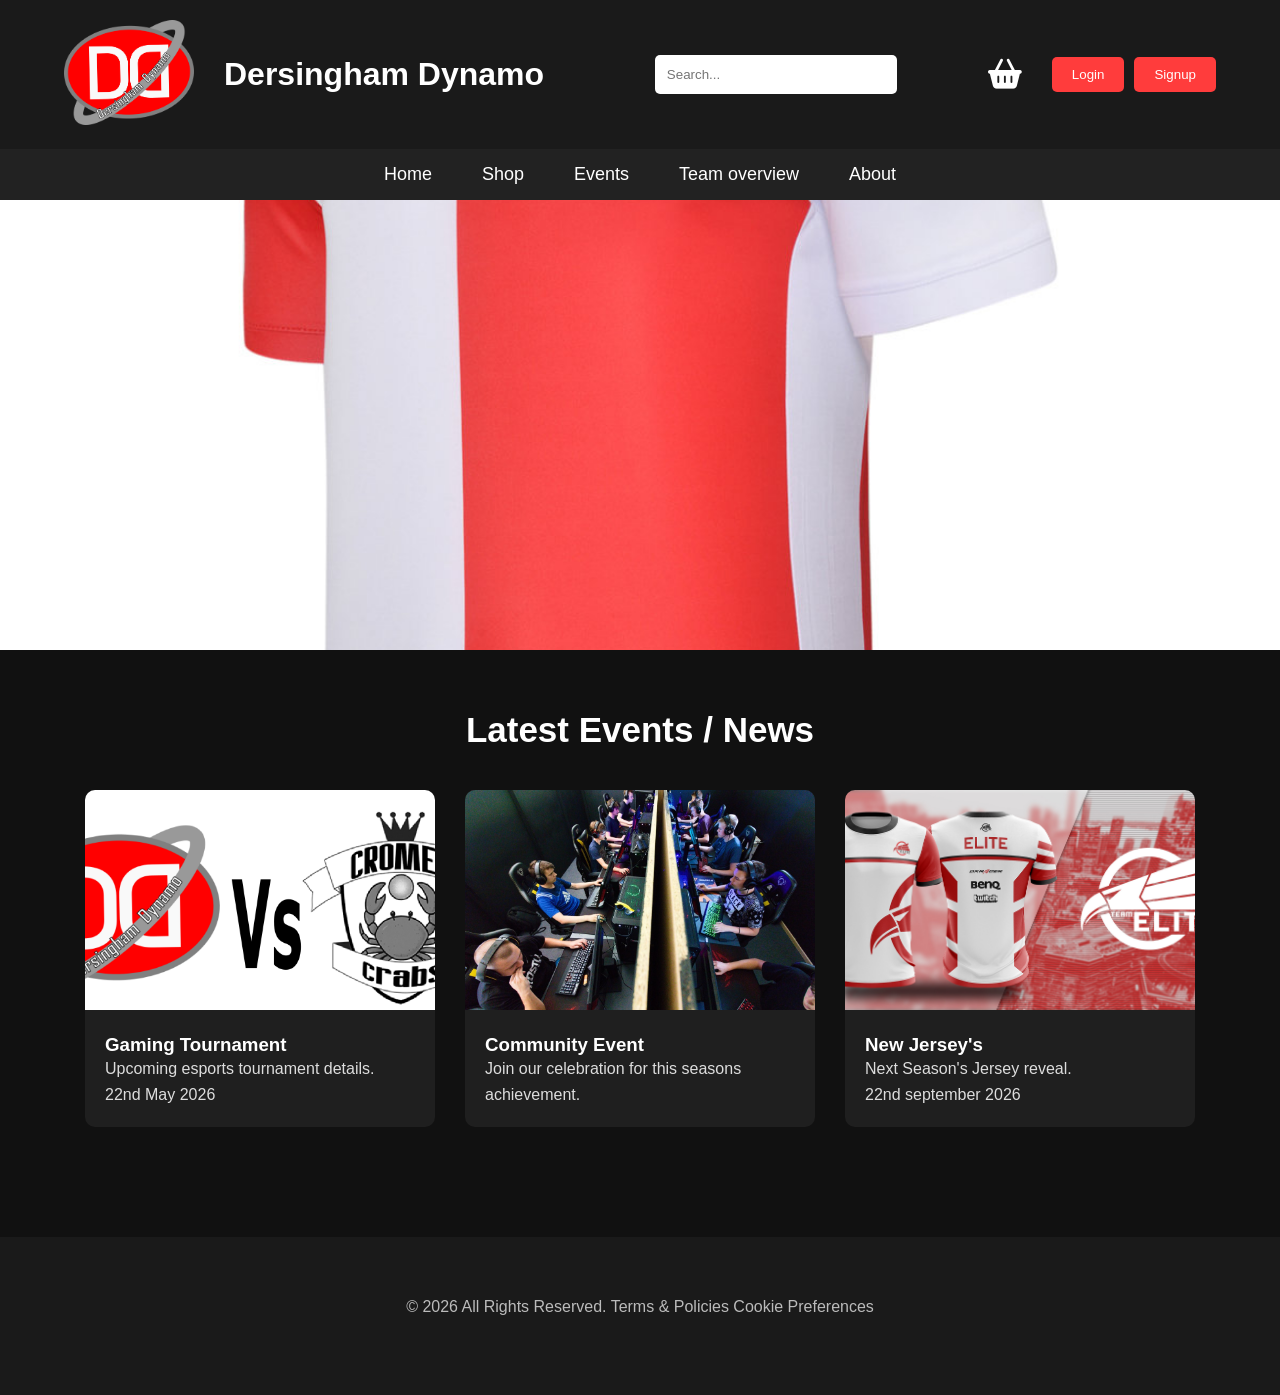
==== index.html @ 7e0af605 "Home-Shop-Event done" ====
<!DOCTYPE html>
<html lang="en">
<head>
    <meta charset="UTF-8">
    <meta name="viewport" content="width=device-width, initial-scale=1.0">
    <title>Gaming Esports Homepage</title>
    <link rel="stylesheet" href="stylesheet/style.css">

    <!-- Font Awesome Icons -->
    <link rel="stylesheet"
    href="https://cdnjs.cloudflare.com/ajax/libs/font-awesome/6.5.1/css/all.min.css">

</head>
<body>

    <!-- ================= HEADER ================= -->

    <header>

        <div class="top-header">

            <!-- Logo -->
            <div class="logo">
                <img src="Assets/Logo & Jersy/Logo 2 ALT.png" alt="Website Logo">
            </div>

            <h1>
                Dersingham Dynamo
            </h1>

            <!-- Search Bar -->
            <div class="search-container">
                <input type="text" placeholder="Search...">
            </div>

            <!-- Basket Icon -->
            <div class="basket-icon">
                <i class="fa-solid fa-basket-shopping"></i>
            </div>

            <!-- Login & Signup -->
            <div class="auth-buttons">
                <button>Login</button>
                <button>Signup</button>
            </div>

        </div>

        <!-- Navigation -->
        <nav>

            <ul>

                <li><a href="index.html">Home</a></li>

                <li><a href="shop.html">Shop</a></li>

                <li><a href="event.html">Events</a></li>

                <li><a href="teamovr.html">Team overview</a></li>

                <li><a href="about.html">About</a></li>
            </ul>

        </nav>

    </header>

    <!-- ================= BANNER SLIDESHOW ================= -->

    <section class="banner-slideshow">

        <div class="banner-slide active">
            <img src="Assets/Logo & Jersy/Sportstyle design 1.png" alt="Banner Image 1">
        </div>

        <div class="banner-slide">
            <img src="Assets/Logo & Jersy/Sportstyle design 2.png" alt="Banner Image 2">
        </div>

        <div class="banner-slide">
            <img src="Assets/Logo & Jersy/Jersey 2.jpg" alt="Banner Image 3">
        </div>

    </section>

    <!-- ================= LATEST EVENTS / NEWS ================= -->

    <section class="latest-news">

        <h2>Latest Events / News</h2>

        <div class="news-container">

            <!-- NEWS BOX 1 -->
            <div class="news-box">

                <div class="news-image">
                    <img src="Assets/Event/Matchup.png" alt="News Image 1">
                </div>

                <div class="news-text">
                    <a href="event.html" referrerpolicy="Gaming Tournament"><h3>Gaming Tournament</h3></a>
                    <p>Upcoming esports tournament details.<br> 22nd May 2026</p>
                </div>

            </div>

            <!-- NEWS BOX 2 -->
            <div class="news-box">

                <div class="news-image">
                    <img src="Assets/Event/group pic.jpg" alt="Event">
                </div>

                <div class="news-text">
                    <a href="event.html" referrerpolicy="Gaming Tournament"><h3>Community Event</h3></a>
                    <p>
                        Join our celebration for this seasons achievement.
                    </p>
                </div>

            </div>

            <!-- NEWS BOX 3 -->
            <div class="news-box">

                <div class="news-image">
                    <img src="Assets/Logo & Jersy/Jersey 2.jpg" alt="Event">
                </div>

                <div class="news-text">
                    <a href="event.html" referrerpolicy="Gaming Tournament"><h3>New Jersey's</h3></a>
                    <p>
                        Next Season's Jersey reveal.<br> 22nd september 2026
                    </p>
                </div>

            </div>

        </div>

    </section>

    <!-- ================= FOOTER ================= -->

    <footer>
        <br><br>
        <p>
            © 2026 All Rights Reserved.
            Terms & Policies
            Cookie Preferences
        </p>
        <br><br><br>
    </footer>

    <script src="Jscript/script.js"></script>

</body>
</html>
---- stylesheet/style.css ----
/* ================= GLOBAL ================= */
*{
    margin:0;
    padding:0;
    box-sizing:border-box;
}

body{
    font-family:Arial, sans-serif;
    background:#111;
    color:white;
}

/* ================= HEADER ================= */
header{
    width:100%;
    background:#1a1a1a;
}

/* TOP HEADER */
.top-header{
    width:100%;
    display:flex;
    justify-content:space-between;
    align-items:center;
    padding:20px 5%;
    flex-wrap:wrap;
}

/* LOGO */
.logo img{
    width: 130px;
    height:auto;
    /* padding: 15px; */
}

/* title text */
h1{
    text-align:center;
    padding:30px;
}

/* SEARCH BAR */
.search-container{
    flex:1;
    display:flex;
    justify-content:center;
    /* padding:10px; */
    position: relative;
}

.search-container input{
    width:60%;
    padding:12px;
    border:none;
    border-radius:5px;
    outline:none;
}

/* BASKET */
.basket-icon{
    padding: 10px;
}

.basket-icon i{
    padding-right: 20px;
    font-size: 30px;
    cursor: pointer;
}

/* LOGIN SIGNUP BUTTONS */
.auth-buttons{
    display:flex;
    gap:10px;
}

.auth-buttons button{
    padding:10px 20px;
    border:none;
    background:#ff3c3c;
    color:white;
    cursor:pointer;
    border-radius:5px;
    transition:0.3s;
}

.auth-buttons button:hover{
    background:#ff5f5f;
    /* width: 2px; */
}

/* ================= NAVIGATION ================= */
nav{
    width:100%;
    background:#222;
}

nav ul{
    display:flex;
    justify-content:center;
    align-items:center;
    list-style:none;
    padding:15px 0;
    gap:50px;
}

/* nav ul li:hover{
    border: 2px solid #ff3c3c;
} */

nav ul li a{
    text-decoration:none;
    color:white;
    font-size:18px;
    transition:0.3s;
}

nav ul li a:hover{
    color:#ff3c3c;
    /* border: 2px solid #ff3c3c; */
}

/* ================= BANNER ================= */
.banner-slideshow{
    width:100%;
    height:450px;
    overflow:hidden;
    position:relative;
}

.banner-slide{
    width:100%;
    height:100%;
    display:none;
}

.banner-slide.active{
    display:block;
}

.banner-slide img{
    width:100%;
    height:100%;
    object-fit:cover;
}

/* ================= LATEST NEWS ================= */
.latest-news{
    width:100%;
    padding:60px 5%;
}

.latest-news h2{
    text-align:center;
    margin-bottom:40px;
    font-size:35px;
}

/* NEWS CONTAINER */
.news-container{
    display:flex;
    justify-content:center;
    gap:30px;
    flex-wrap:wrap;
}

/* NEWS BOX */
.news-box{
    width:350px;
    background:#1f1f1f;
    border-radius:10px;
    overflow:hidden;
    transition:0.3s;
}

.news-box:hover{
    transform:translateY(-5px);
}

/* IMAGE */
.news-image img{
    width:100%;
    height:220px;
    object-fit:cover;
}

/* TEXT */
.news-text{
    padding:20px;
}

.news-text a{
    text-decoration: none;
    color: white;
}

.news-text a:hover{
    text-decoration: underline;
    color: #ff3c3c;
}

.news-text p{
    line-height:1.6;
    color:#dddddd;
}

/* ================= FOOTER ================= */
footer{
    width:100%;
    background:#1a1a1a;
    text-align:center;
    padding:25px;
    margin-top:50px;
}

footer p{
    color:#bbb;
}

/* ================= RESPONSIVE ================= */
@media(max-width:900px){

    .top-header{
        flex-direction:column;
        gap:20px;
    }

    .search-container{
        width:100%;
    }

    .search-container input{
        width:100%;
    }

    nav ul{
        gap:20px;
        flex-wrap:wrap;
    }

    .banner-slideshow{
        height:300px;
    }

}
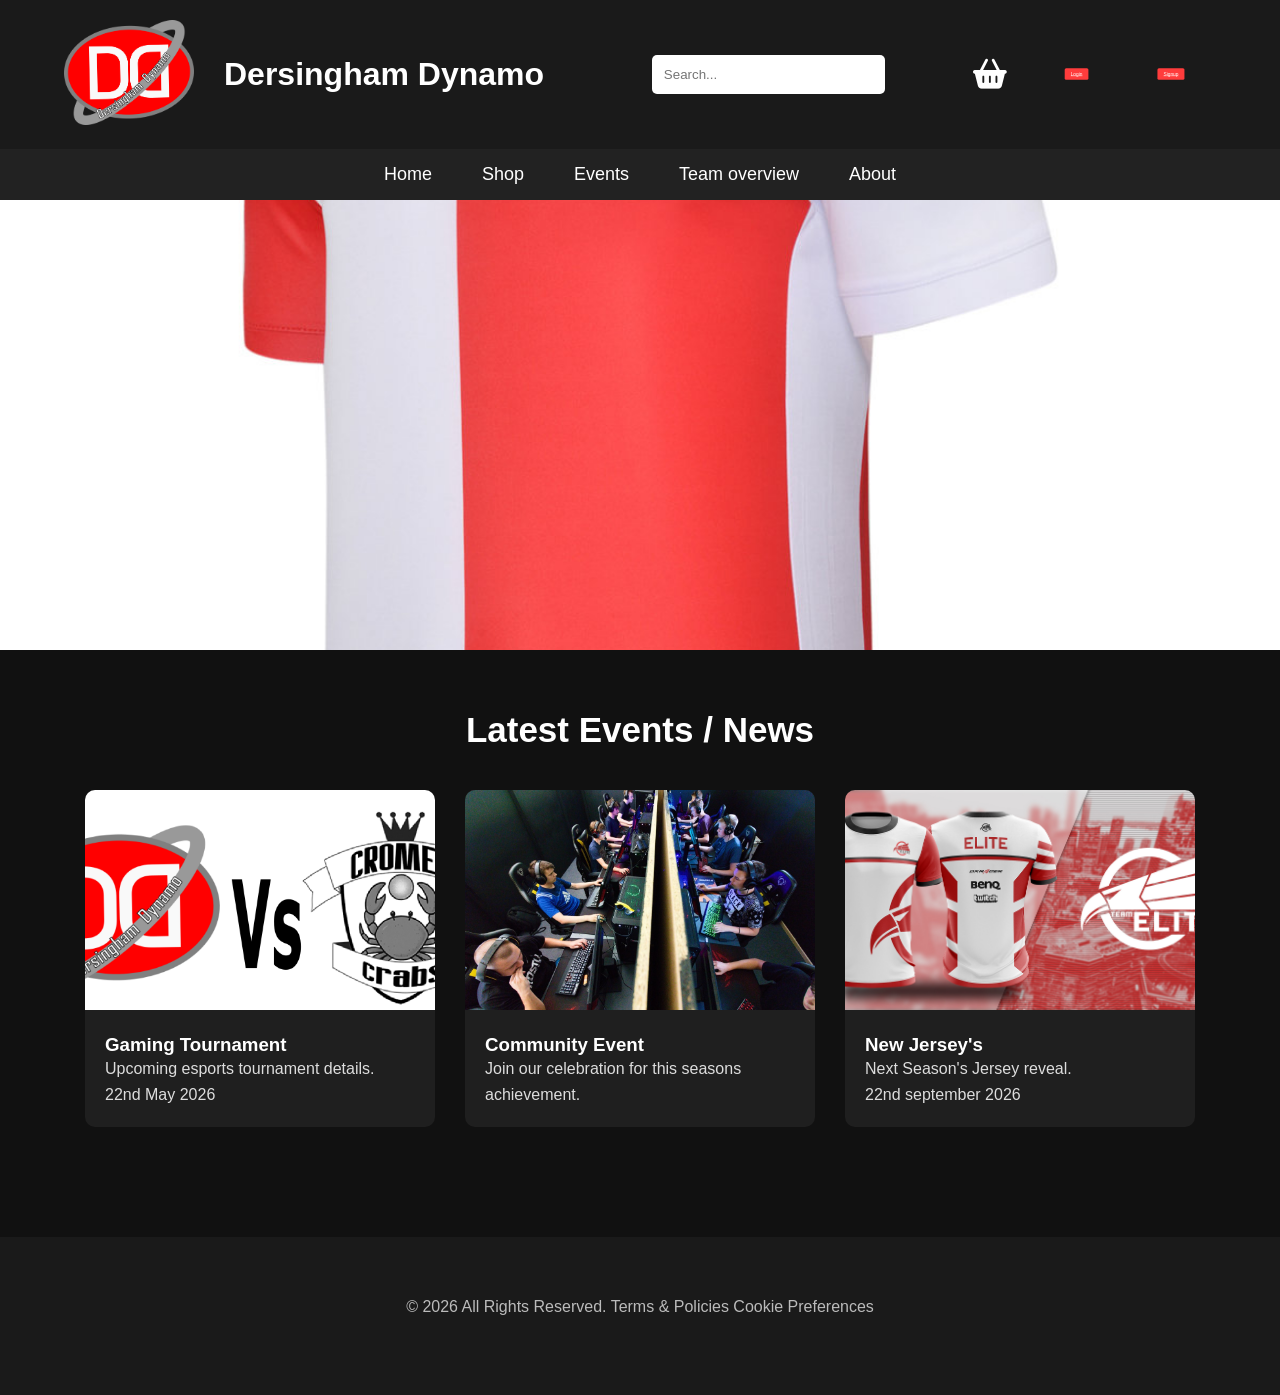
==== commit 7d4f69db: "login forms" ====
--- a/index.html
+++ b/index.html
@@ -40,8 +40,15 @@
 
             <!-- Login & Signup -->
             <div class="auth-buttons">
-                <button>Login</button>
-                <button>Signup</button>
+
+                <a href="login.html">
+                    Login
+                </a>
+
+                <a href="signup.html">
+                    Signup
+                </a>
+
             </div>
 
         </div>
@@ -100,7 +107,7 @@
                 </div>
 
                 <div class="news-text">
-                    <a href="event.html" referrerpolicy="Gaming Tournament"><h3>Gaming Tournament</h3></a>
+                    <a href="event.html"><h3>Gaming Tournament</h3></a>
                     <p>Upcoming esports tournament details.<br> 22nd May 2026</p>
                 </div>
 
@@ -114,7 +121,7 @@
                 </div>
 
                 <div class="news-text">
-                    <a href="event.html" referrerpolicy="Gaming Tournament"><h3>Community Event</h3></a>
+                    <a href="event.html"><h3>Community Event</h3></a>
                     <p>
                         Join our celebration for this seasons achievement.
                     </p>
@@ -130,7 +137,7 @@
                 </div>
 
                 <div class="news-text">
-                    <a href="event.html" referrerpolicy="Gaming Tournament"><h3>New Jersey's</h3></a>
+                    <a href="event.html"><h3>New Jersey's</h3></a>
                     <p>
                         Next Season's Jersey reveal.<br> 22nd september 2026
                     </p>
--- a/stylesheet/style.css
+++ b/stylesheet/style.css
@@ -74,7 +74,7 @@
     gap:10px;
 }
 
-.auth-buttons button{
+.auth-buttons a{
     padding:10px 20px;
     border:none;
     background:#ff3c3c;
@@ -82,9 +82,10 @@
     cursor:pointer;
     border-radius:5px;
     transition:0.3s;
-}
-
-.auth-buttons button:hover{
+    transform: scale(0.3);
+}
+
+.auth-buttons a:hover{
     background:#ff5f5f;
     /* width: 2px; */
 }
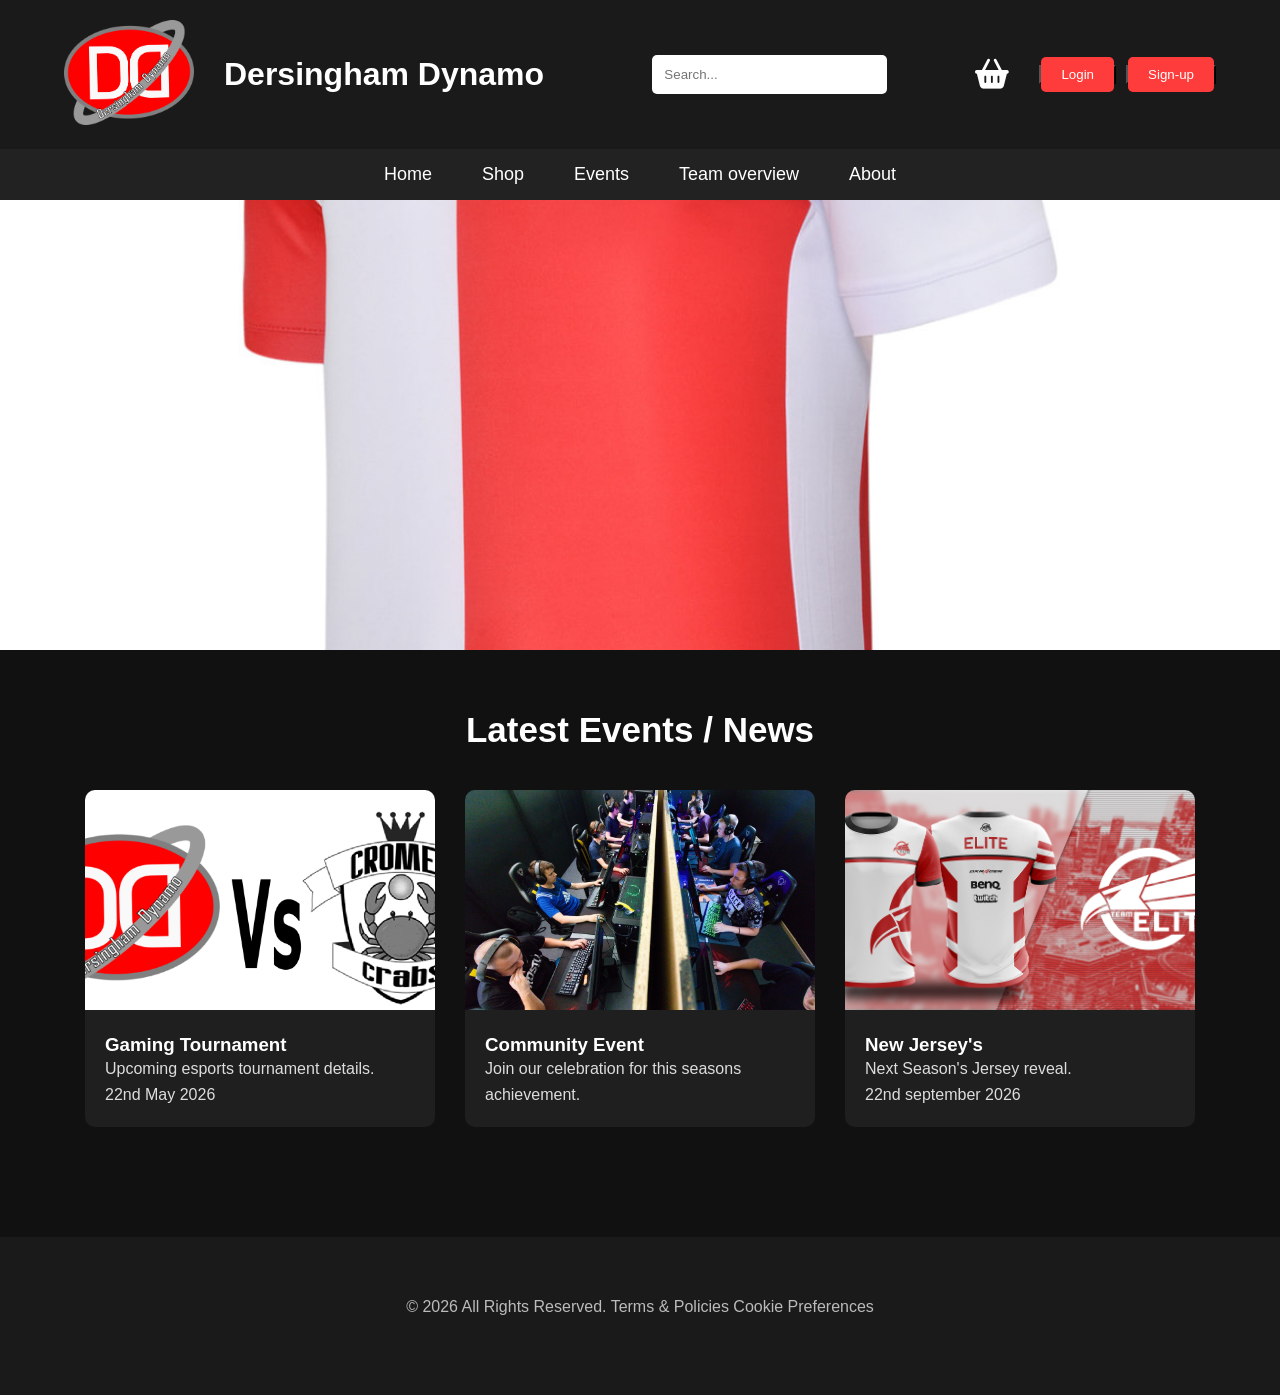
==== commit a91f202e: "Finishing touches applied" ====
--- a/index.html
+++ b/index.html
@@ -41,14 +41,17 @@
             <!-- Login & Signup -->
             <div class="auth-buttons">
 
-                <a href="login.html">
-                    Login
-                </a>
+                <button>
+                    <a href="login.html">
+                        Login
+                    </a>
+                </button>
 
-                <a href="signup.html">
-                    Signup
-                </a>
-
+                <button>
+                    <a href="signup.html">
+                        Sign-up
+                    </a>
+                </button>
             </div>
 
         </div>
@@ -151,7 +154,7 @@
 
     <!-- ================= FOOTER ================= -->
 
-    <footer>
+    <!-- <footer>
         <br><br>
         <p>
             © 2026 All Rights Reserved.
@@ -159,9 +162,20 @@
             Cookie Preferences
         </p>
         <br><br><br>
-    </footer>
+    </footer> -->
 
     <script src="Jscript/script.js"></script>
 
 </body>
+
+<footer>
+    <br><br>
+    <p>
+        © 2026 All Rights Reserved.
+        Terms & Policies
+        Cookie Preferences
+    </p>
+    <br><br><br>
+</footer>
+
 </html>
--- a/stylesheet/style.css
+++ b/stylesheet/style.css
@@ -9,6 +9,7 @@
     font-family:Arial, sans-serif;
     background:#111;
     color:white;
+    padding:0;
 }
 
 /* ================= HEADER ================= */
@@ -74,7 +75,7 @@
     gap:10px;
 }
 
-.auth-buttons a{
+.auth-buttons button a{
     padding:10px 20px;
     border:none;
     background:#ff3c3c;
@@ -83,11 +84,16 @@
     border-radius:5px;
     transition:0.3s;
     transform: scale(0.3);
-}
-
-.auth-buttons a:hover{
+    text-decoration: none;
+}
+
+.auth-buttons button a:hover{
     background:#ff5f5f;
     /* width: 2px; */
+}
+
+.auth-buttons button{
+background: none;
 }
 
 /* ================= NAVIGATION ================= */
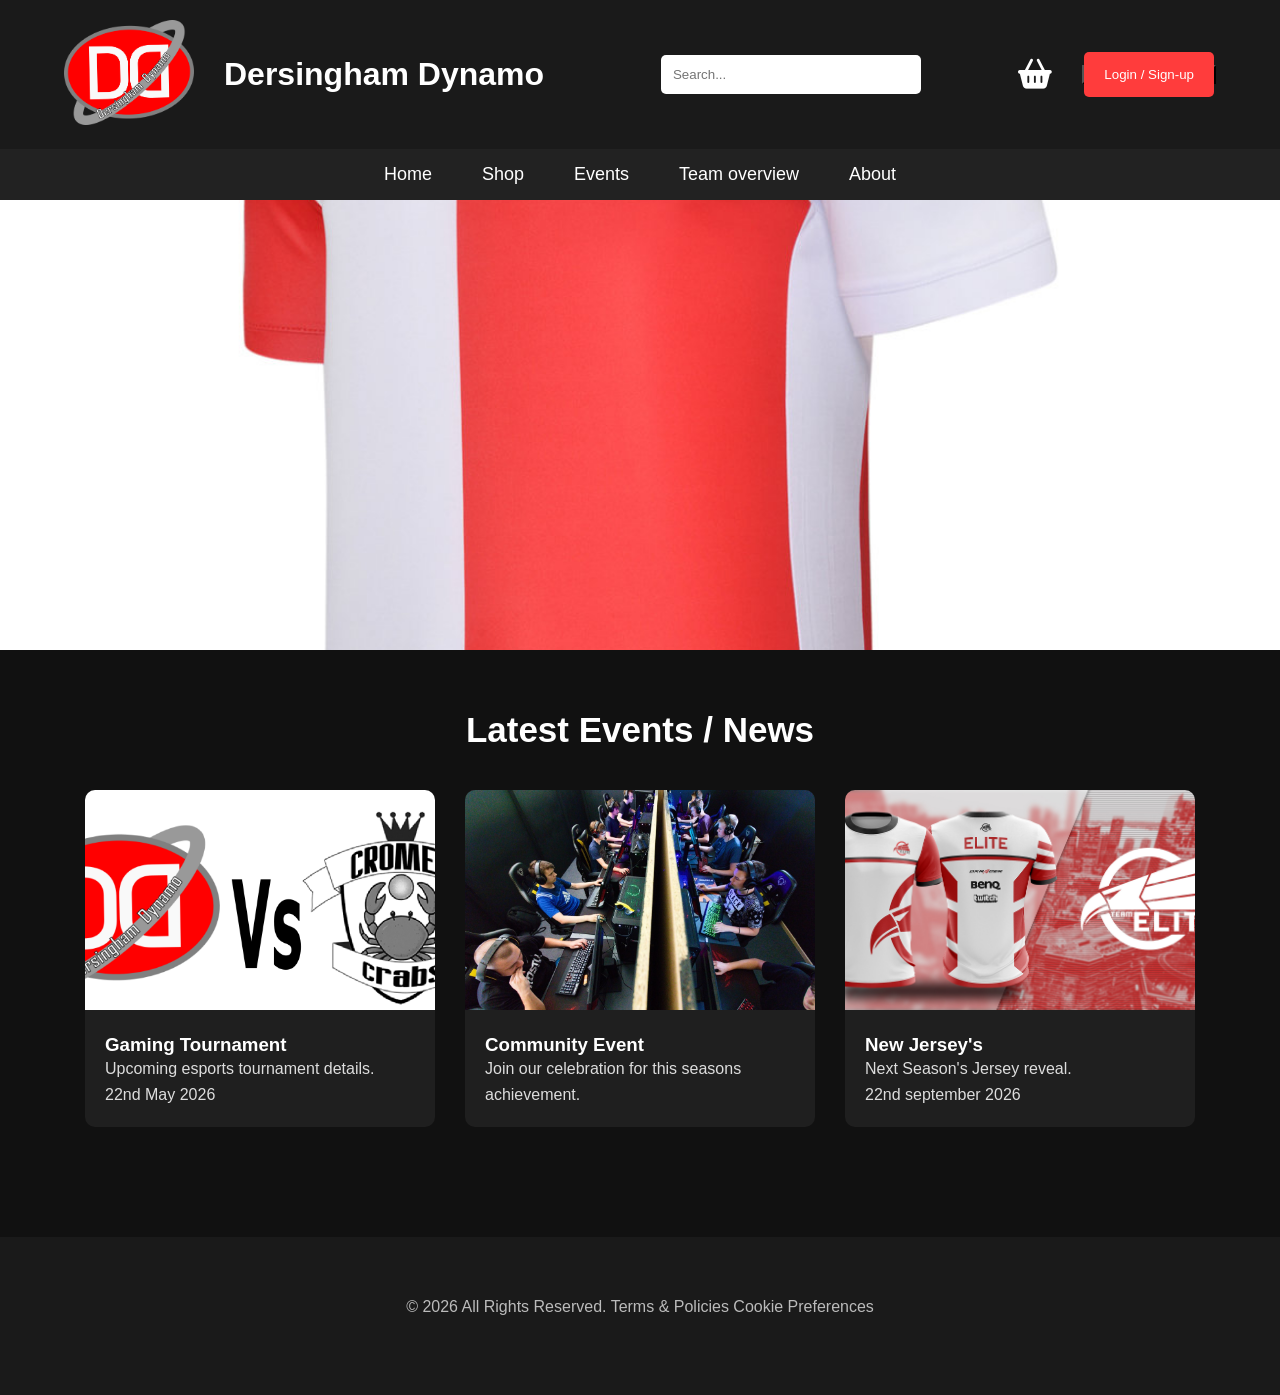
==== commit 7562b24a: "login and signup done" ====
--- a/index.html
+++ b/index.html
@@ -43,15 +43,15 @@
 
                 <button>
                     <a href="login.html">
-                        Login
+                        Login / Sign-up
                     </a>
                 </button>
 
-                <button>
+                <!-- <button>
                     <a href="signup.html">
                         Sign-up
                     </a>
-                </button>
+                </button> -->
             </div>
 
         </div>
--- a/stylesheet/style.css
+++ b/stylesheet/style.css
@@ -76,7 +76,7 @@
 }
 
 .auth-buttons button a{
-    padding:10px 20px;
+    padding:15px 20px;
     border:none;
     background:#ff3c3c;
     color:white;
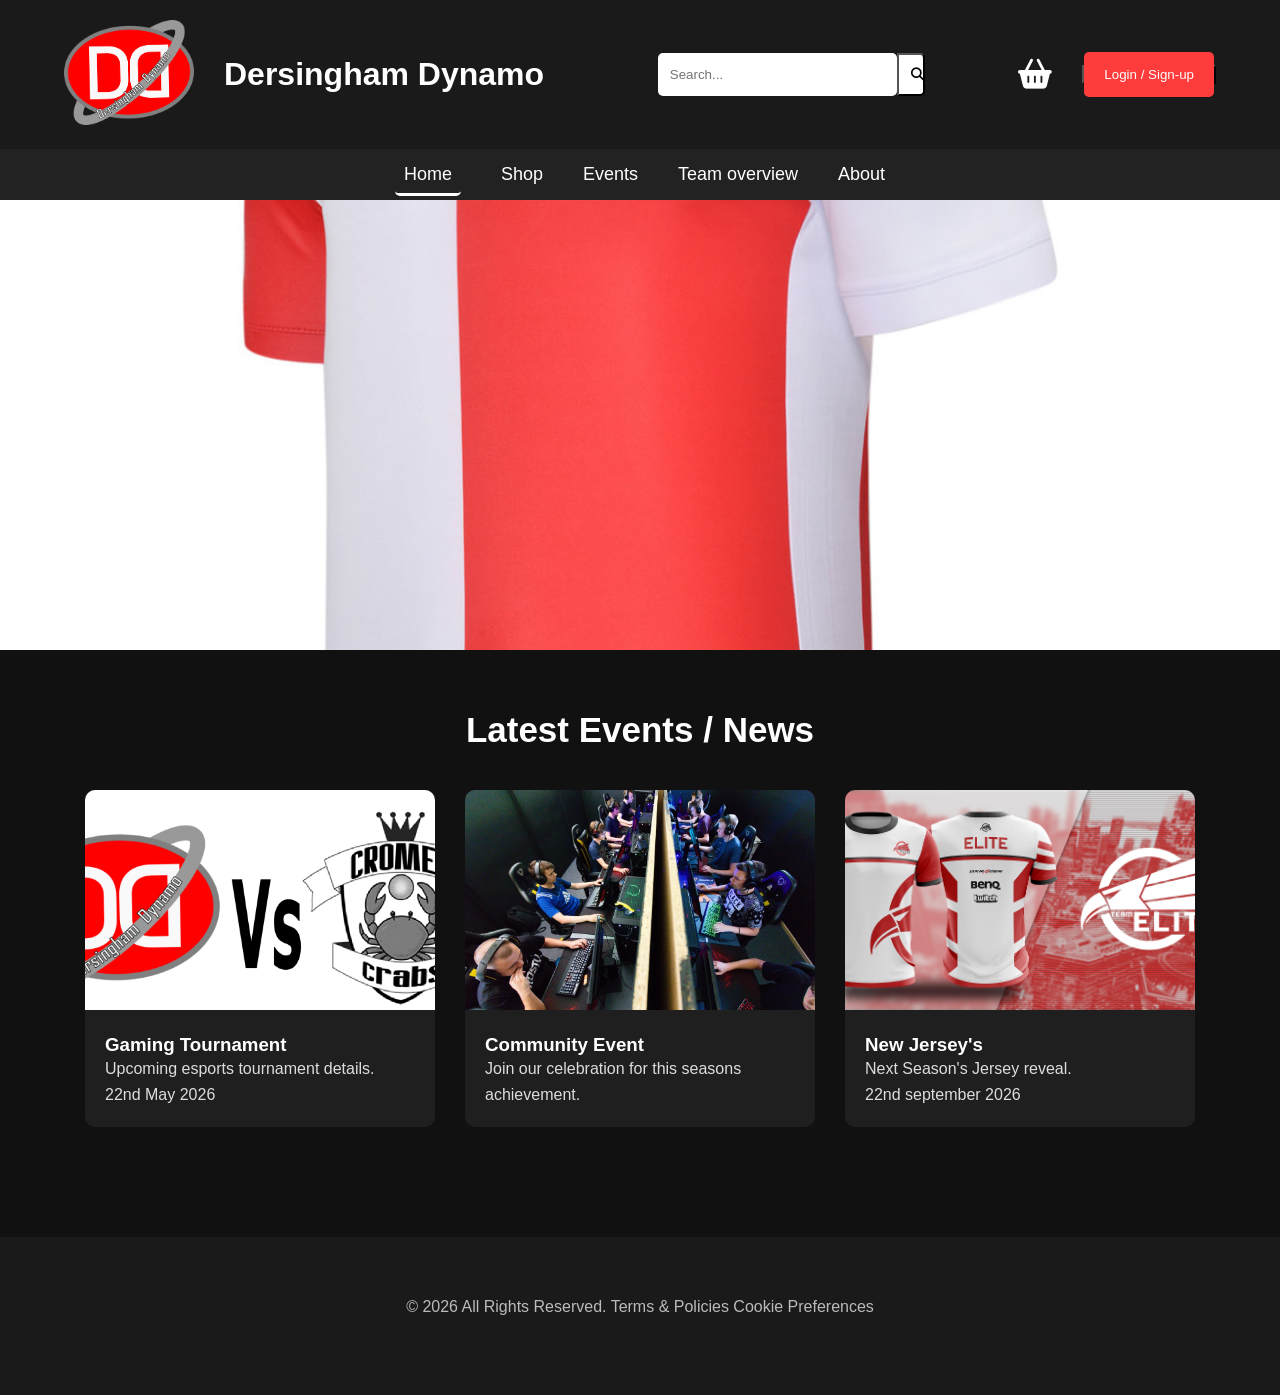
==== commit 14af8518: "Javascript added" ====
--- a/index.html
+++ b/index.html
@@ -30,12 +30,15 @@
 
             <!-- Search Bar -->
             <div class="search-container">
-                <input type="text" placeholder="Search...">
+                <input id="search-input" type="text" placeholder="Search...">
+                <button id="search-btn"><i class="fa-solid fa-magnifying-glass"></i></button>
             </div>
 
             <!-- Basket Icon -->
             <div class="basket-icon">
-                <i class="fa-solid fa-basket-shopping"></i>
+                <a href="cart.html">
+                    <i class="fa-solid fa-basket-shopping"></i>
+                </a>
             </div>
 
             <!-- Login & Signup -->
@@ -61,7 +64,7 @@
 
             <ul>
 
-                <li><a href="index.html">Home</a></li>
+                <li><a class="active" href="index.html">Home</a></li>
 
                 <li><a href="shop.html">Shop</a></li>
 
@@ -152,18 +155,6 @@
 
     </section>
 
-    <!-- ================= FOOTER ================= -->
-
-    <!-- <footer>
-        <br><br>
-        <p>
-            © 2026 All Rights Reserved.
-            Terms & Policies
-            Cookie Preferences
-        </p>
-        <br><br><br>
-    </footer> -->
-
     <script src="Jscript/script.js"></script>
 
 </body>
--- a/stylesheet/style.css
+++ b/stylesheet/style.css
@@ -9,7 +9,6 @@
     font-family:Arial, sans-serif;
     background:#111;
     color:white;
-    padding:0;
 }
 
 /* ================= HEADER ================= */
@@ -46,21 +45,34 @@
     flex:1;
     display:flex;
     justify-content:center;
-    /* padding:10px; */
     position: relative;
 }
 
 .search-container input{
-    width:60%;
+    width: 55%;
     padding:12px;
     border:none;
     border-radius:5px;
     outline:none;
 }
 
+.search-container button{
+    width: 5%;
+    background-color: white;
+    padding: 12px;
+    border-bottom-right-radius: 5px;
+    border-top-right-radius: 5px;
+    cursor: pointer;
+}
+
 /* BASKET */
 .basket-icon{
     padding: 10px;
+}
+
+.basket-icon a i{
+    text-decoration: none;
+    color: white;
 }
 
 .basket-icon i{
@@ -108,18 +120,21 @@
     align-items:center;
     list-style:none;
     padding:15px 0;
-    gap:50px;
-}
-
-/* nav ul li:hover{
-    border: 2px solid #ff3c3c;
-} */
+    gap:40px;
+}
 
 nav ul li a{
     text-decoration:none;
     color:white;
     font-size:18px;
     transition:0.3s;
+}
+
+nav ul li a.active{
+    border-bottom: white solid;
+    border-radius: 5px;
+    transition:0.3s;
+    padding: 9px;
 }
 
 nav ul li a:hover{
@@ -226,6 +241,16 @@
 
 /* ================= RESPONSIVE ================= */
 @media(max-width:900px){
+    
+    .top-header{
+    width:100%;
+    display:flex;
+    flex-direction: column;
+    justify-content: flex-start;
+    align-items:center;
+    padding:20px 5%;
+    flex-wrap:wrap;
+    }
 
     .top-header{
         flex-direction:column;
@@ -233,11 +258,20 @@
     }
 
     .search-container{
-        width:100%;
+        width:90%;
     }
 
     .search-container input{
-        width:100%;
+        width:90%;
+    }
+
+    .search-container button{
+    width: 14%;
+    background-color: lightgrey;
+    padding: 12px;
+    border-bottom-right-radius: 5px;
+    border-top-right-radius: 5px;
+    cursor: pointer;
     }
 
     nav ul{
